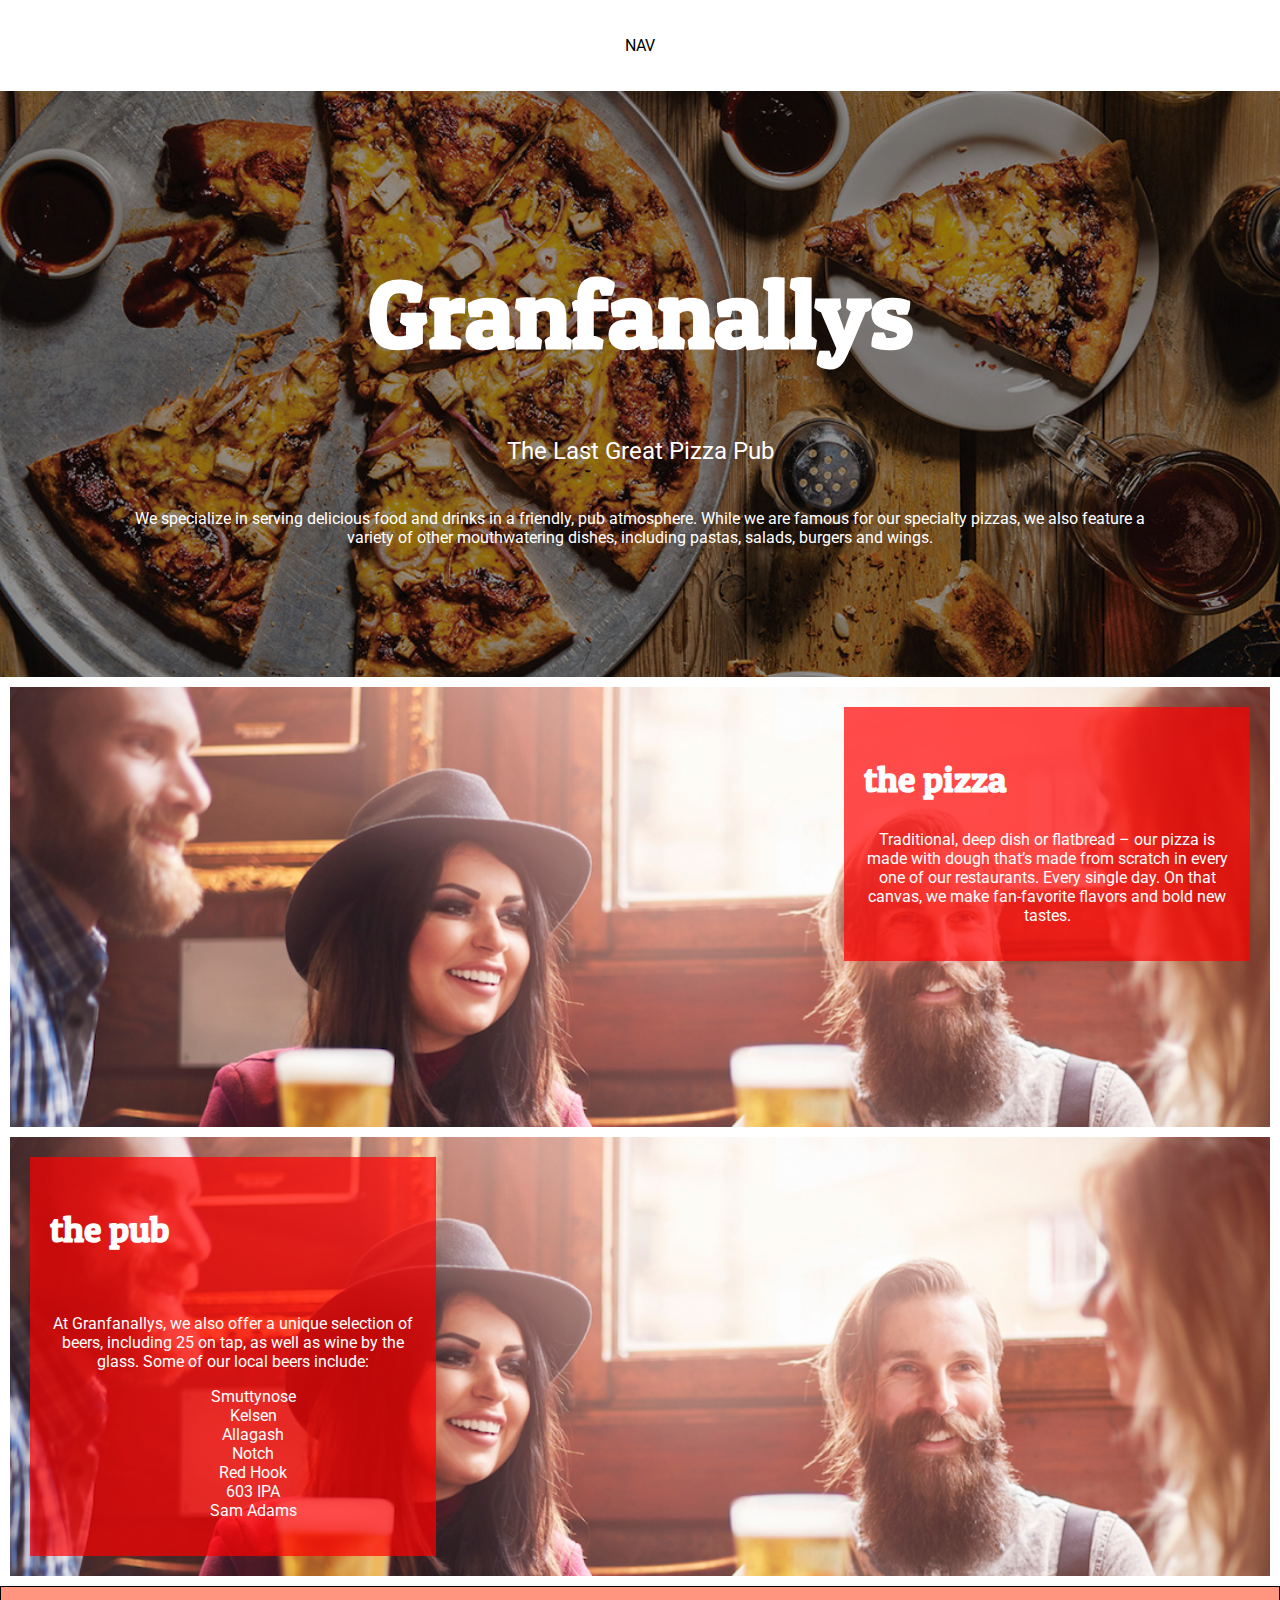
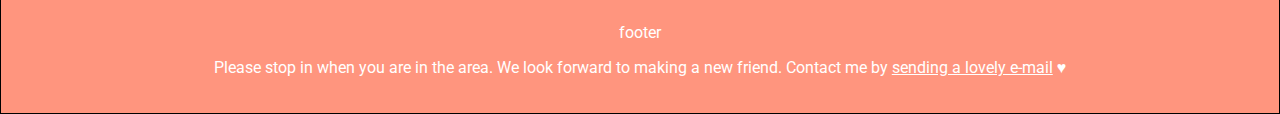
==== unit_6/index.html @ 24e3aacd "unit 6 layout changes" ====
<!DOCTYPE html>
<html>
<head>

<link href="https://fonts.googleapis.com/css?family=Patua+One|Roboto" rel="stylesheet">
 <link rel="stylesheet" type="text/css" href="style.css">
  </head>

<title>Granfanallys</title></html></head>
<body>



<nav>
<p>NAV</p>
</nav>

<header>

	<h1>Granfanallys</h1>
	<p id="slogan">The Last Great Pizza Pub</p>

	<p id="intro">We specialize in serving delicious food and drinks in a friendly, pub atmosphere. While we are famous for our specialty pizzas, we also feature a variety of other mouthwatering dishes, including pastas, salads, burgers and wings. </p>

	</header>

	</header>


<div id="pizza" class="clearfix">



<section id="pizzaleft">
<h2>the pizza</h2>
<p>Traditional, deep dish or flatbread – our pizza is made with dough that’s made from scratch in every one of our restaurants. Every single day. On that canvas, we make fan-favorite flavors and bold new tastes.</p>

</section>

<section id="pizzaright">



</section>
</div>


<div id="pub" class="clearfix">



<section id="left">

<h2>the pub</h2><br>
<p>At Granfanallys, we also offer a unique selection of beers, including 25 on tap, as well as wine by the glass. Some of our local beers include:</p>

<ul>
<li>Smuttynose</li>
<li>Kelsen</li>
<li>Allagash</li>
<li>Notch</li>
<li>Red Hook</li>
<li>603 IPA</li>
<li>Sam Adams</li>
</ul>

</section>

<section id="right">



</section>
</div>


	<footer>
	<p>footer</p>
<p id="contact"> Please stop in when you are in the area. We look forward to making a new friend. Contact me by <a href="mailto:awoodland@paintnite.com?Subject=Hello!" target="_top">sending a lovely e-mail</a> &hearts;</p></footer>
</div>
</body>
---- unit_6/style.css ----
body {

color:#fff;
 display: inline-block;
    margin: 0px auto;
}

h1 {

	font-family: 'Patua One', cursive;
	font-size: 96px;
	text-align: center;
	text-transform: ;
}

h2 {
	font-family: 'Patua One', cursive;
	font-size: 36px;

}

a {

	color:#fff;
}

p {
font-family: 'Roboto', sans-serif;
	font-size: 16px;
	text-align: center;	
	color:#fff;


}

ul, li {
font-family: 'Roboto', sans-serif;
	font-size: 16px;
	text-align: center;	
	color:#fff;
	list-style-type: none;

}
#slogan {
font-family: 'Roboto', sans-serif;
	font-size: 24px;
	text-align: center;	
}

#intro {
margin:10px;
padding: 20px;

}


	#pub {
background: url("images/friends.jpg") no-repeat;
background-size:cover;
margin:10px;
padding: 20px;
	}

	#left {
  background-color: rgba(255,0,0,0.7);
   
    padding: 20px;
    float: left;
    width: 30%;
	}

	#right {
    background-color: none;
    padding: 20px;
    float: right;   
    width: 62%;
	}

#pizza {
background: url("images/friends.jpg") no-repeat;
background-size:cover;
  margin:10px;
    padding: 20px;
    height:400px;
	}

	#pizzaleft {
   background-color: rgba(255,0,0,0.7);

    padding: 20px;
    float: right;
    width: 30%;
	}

	#pizzaright {
    background-color: none;
    padding: 20px;
    float: left;   
    width: 62%;
	}






	header {
background: url("images/pizzaheader.jpg") no-repeat;
background-size:cover;
    padding: 100px;
	}



	nav p {
		color:#000;
		background-color: #fff;
    padding: 20px;
	}


footer {
background-color: #ff957e;
    border: 1px black solid;
    padding: 20px;
	}

	.clearfix:after {
    visibility: hidden;
    display: block;
    font-size: 0;
    content: " ";
    clear: both;
    height: 0;
}
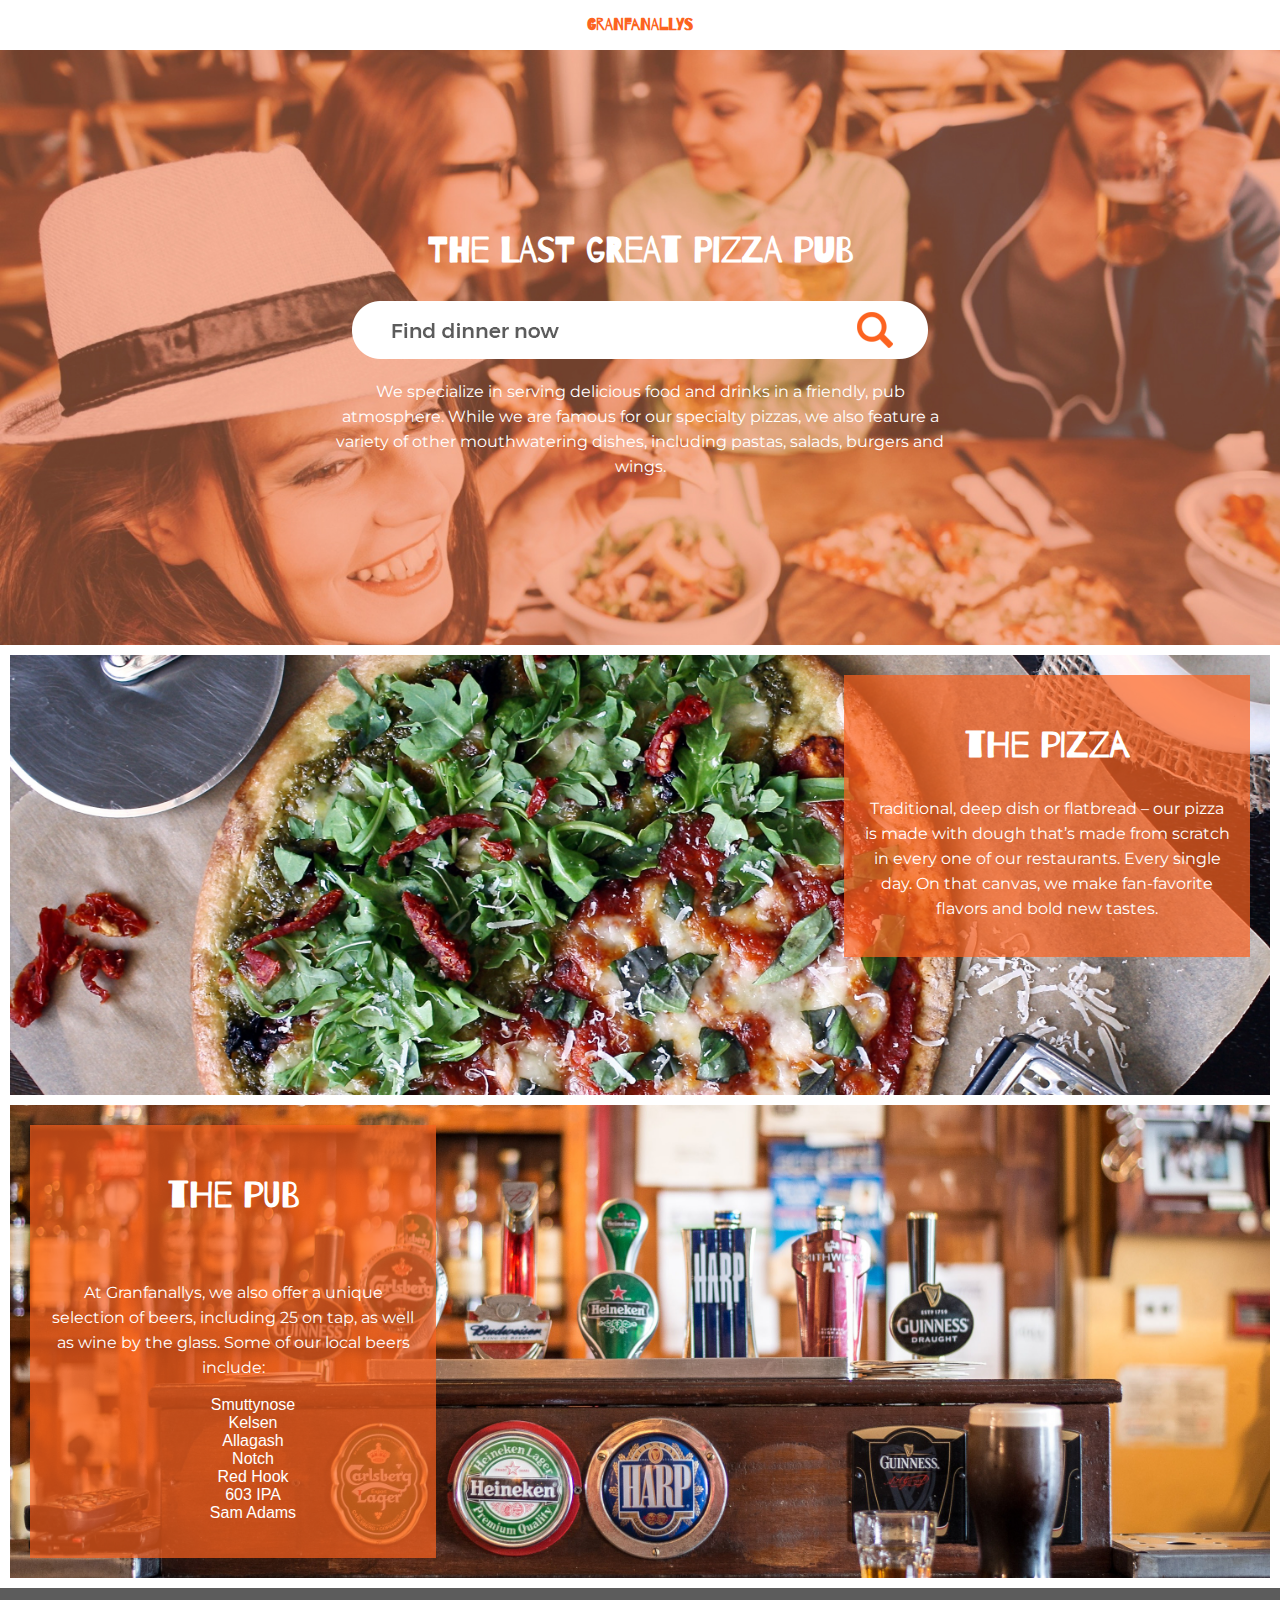
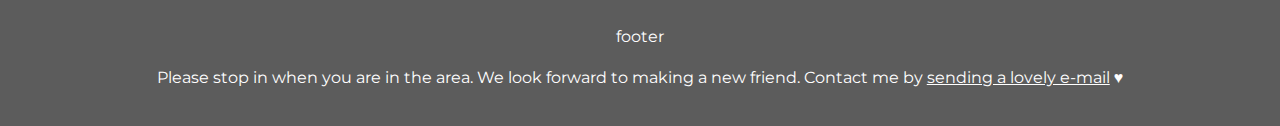
==== commit d33f5064: "Lots of website updates" ====
--- a/unit_6/index.html
+++ b/unit_6/index.html
@@ -3,7 +3,7 @@
 <html>
 <head>
 
-<link href="https://fonts.googleapis.com/css?family=Patua+One|Roboto" rel="stylesheet">
+<link href="https://fonts.googleapis.com/css?family=Barrio|Montserrat" rel="stylesheet">
  <link rel="stylesheet" type="text/css" href="style.css">
   </head>
 
@@ -13,19 +13,21 @@
 
 
 <nav>
-<p>NAV</p>
+<h3>GRANFANALLYS</h3>
 </nav>
 
 <header>
 
-	<h1>Granfanallys</h1>
-	<p id="slogan">The Last Great Pizza Pub</p>
+<section id="textwraphead">
 
-	<p id="intro">We specialize in serving delicious food and drinks in a friendly, pub atmosphere. While we are famous for our specialty pizzas, we also feature a variety of other mouthwatering dishes, including pastas, salads, burgers and wings. </p>
 
-	</header>
+	<h2>The Last Great Pizza Pub</h2>
 
-	</header>
+<img src="images/search.png">
+
+	<p>We specialize in serving delicious food and drinks in a friendly, pub atmosphere. While we are famous for our specialty pizzas, we also feature a variety of other mouthwatering dishes, including pastas, salads, burgers and wings. </p>
+
+	</header></div>
 
 
 <div id="pizza" class="clearfix">
--- a/unit_6/style.css
+++ b/unit_6/style.css
@@ -2,20 +2,32 @@
 
 color:#fff;
  display: inline-block;
+
     margin: 0px auto;
+    	text-align: center;
 }
 
 h1 {
 
-	font-family: 'Patua One', cursive;
-	font-size: 96px;
+font-family: 'Barrio', cursive;
+
+	font-size: 56px;
 	text-align: center;
 	text-transform: ;
+
+
 }
 
 h2 {
-	font-family: 'Patua One', cursive;
+font-family: 'Barrio', cursive;
 	font-size: 36px;
+
+}
+
+h3 {
+font-family: 'Barrio', cursive;
+	font-size: 16px;
+	color:#fc6320;
 
 }
 
@@ -25,10 +37,11 @@
 }
 
 p {
-font-family: 'Roboto', sans-serif;
+font-family: 'Montserrat', sans-serif;
 	font-size: 16px;
 	text-align: center;	
 	color:#fff;
+	line-height: 25px;
 
 
 }
@@ -44,25 +57,22 @@
 #slogan {
 font-family: 'Roboto', sans-serif;
 	font-size: 24px;
+padding:auto;
 	text-align: center;	
 }
 
-#intro {
-margin:10px;
-padding: 20px;
 
-}
 
 
 	#pub {
-background: url("images/friends.jpg") no-repeat;
+background: url("images/beer.jpg") no-repeat;
 background-size:cover;
 margin:10px;
 padding: 20px;
 	}
 
 	#left {
-  background-color: rgba(255,0,0,0.7);
+  background-color: rgba(252,99,32,0.7);
    
     padding: 20px;
     float: left;
@@ -77,7 +87,7 @@
 	}
 
 #pizza {
-background: url("images/friends.jpg") no-repeat;
+background: url("images/pizza.jpg") no-repeat;
 background-size:cover;
   margin:10px;
     padding: 20px;
@@ -85,7 +95,7 @@
 	}
 
 	#pizzaleft {
-   background-color: rgba(255,0,0,0.7);
+   background-color: rgba(252,99,32,0.7);
 
     padding: 20px;
     float: right;
@@ -100,14 +110,21 @@
 	}
 
 
+#textwraphead {
+	max-width: 630px;
+	margin:auto;
 
 
+}
 
 
 	header {
 background: url("images/pizzaheader.jpg") no-repeat;
 background-size:cover;
-    padding: 100px;
+    padding: 150px;
+    margin:auto;
+
+
 	}
 
 
@@ -120,9 +137,10 @@
 
 
 footer {
-background-color: #ff957e;
-    border: 1px black solid;
+background-color: #5c5c5c;
+
     padding: 20px;
+    margin:auto;
 	}
 
 	.clearfix:after {
